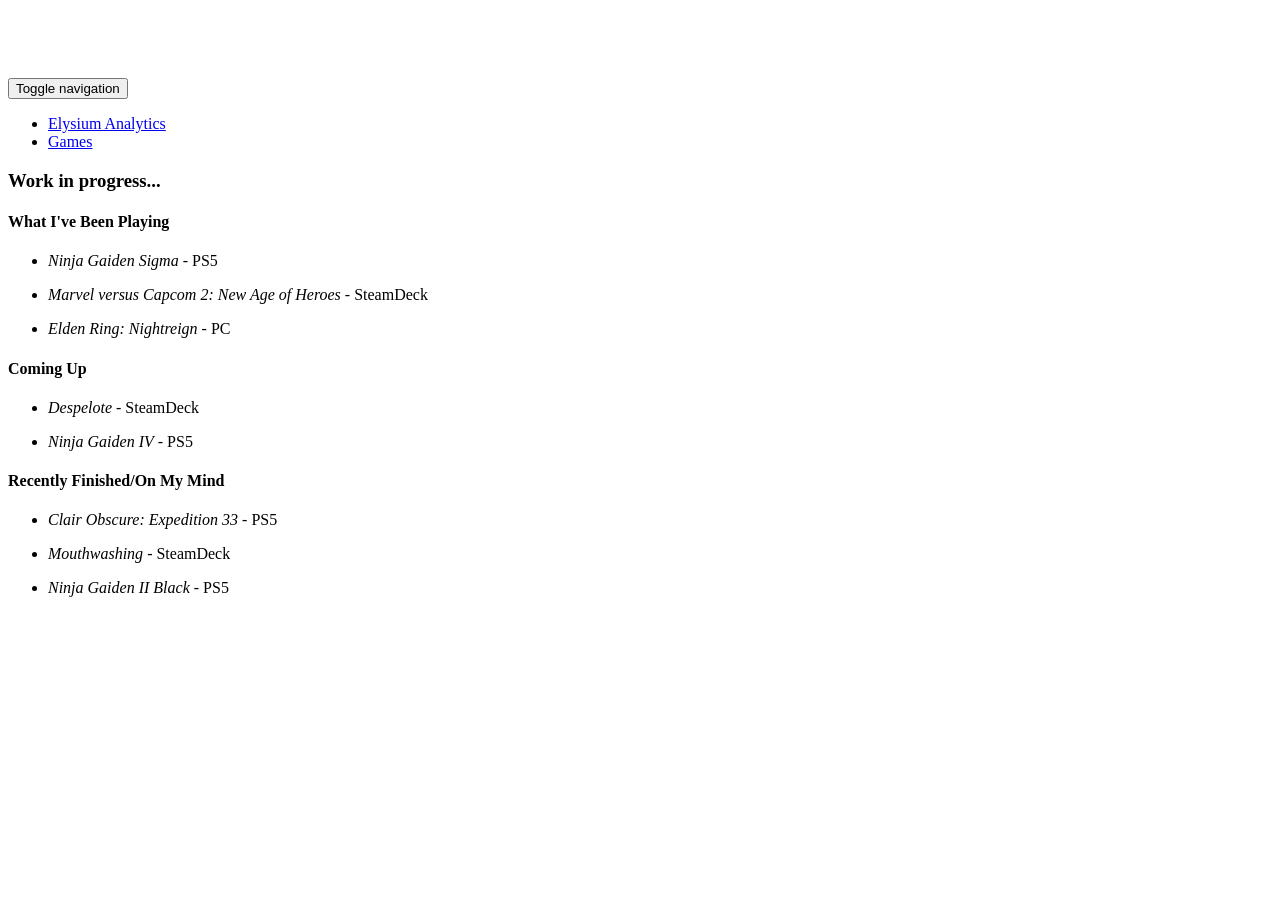
==== games.html @ b8a9668d "added games tab and updated reading" ====
<!DOCTYPE html>
<html lang="en">

<head>

    <meta charset="utf-8">
    <meta http-equiv="X-UA-Compatible" content="IE=edge">
    <meta name="viewport" content="width=device-width, initial-scale=1">
    <meta name="description" content="">
    <meta name="author" content="">

    <title>Elysium Analytics</title>

    <!-- Bootstrap Core CSS -->
    <link href="css/bootstrap.min.css" rel="stylesheet">

    <!-- Custom CSS -->
    <style>
    body {
        padding-top: 70px;
        /* Required padding for .navbar-fixed-top. Remove if using .navbar-static-top. Change if height of navigation changes. */
    }
    </style>

    <!-- HTML5 Shim and Respond.js IE8 support of HTML5 elements and media queries -->
    <!-- WARNING: Respond.js doesn't work if you view the page via file:// -->
    <!--[if lt IE 9]>
        <script src="https://oss.maxcdn.com/libs/html5shiv/3.7.0/html5shiv.js"></script>
        <script src="https://oss.maxcdn.com/libs/respond.js/1.4.2/respond.min.js"></script>
    <![endif]-->

</head>

<body>

    <!-- Navigation -->
    <nav class="navbar navbar-inverse navbar-fixed-top" role="navigation">
        <div class="container">
            <!-- Brand and toggle get grouped for better mobile display -->
            <div class="navbar-header">
                <button type="button" class="navbar-toggle" data-toggle="collapse" data-target="#bs-example-navbar-collapse-1">
                    <span class="sr-only">Toggle navigation</span>
                    <span class="icon-bar"></span>
                    <span class="icon-bar"></span>
                    <span class="icon-bar"></span>
                </button>
                <!--<a class="navbar-brand" href="index.html">Dean Bisogno</a>-->
            </div>
            <!-- Collect the nav links, forms, and other content for toggling -->
            <div class="collapse navbar-collapse" id="bs-example-navbar-collapse-1">
                <ul class="nav navbar-nav">
                    <li>
                        <a href="index.html">Elysium Analytics</a>
                    </li>
                    <li>
                        <a href="games.html">Games</a>
                    </li>
                    <!--<li>
                        <a href="contact.html">Contact</a>
                    </li>-->
                </ul>
            </div>
            <!-- /.navbar-collapse -->
        </div>
        <!-- /.container -->
    </nav>

    <!-- Page Content -->
    <div class="container">

        <div class="row">
            <div class="col-lg-12 text-left">
                <h3>Work in progress...</h3>
            </div>
        </div>
        <!-- /.row -->
        <div class="row">
            <div class="col-lg-12 text-left">
                <h4 class="lead text-muted">What I've Been Playing</h4>
                <ul class="list-unstyled">
                    <li><p><em>Ninja Gaiden Sigma</em> - PS5</p></li>
                    <li><p><em>Marvel versus Capcom 2: New Age of Heroes</em> - SteamDeck</p></li>
                    <li><p><em>Elden Ring: Nightreign</em> - PC</p></li>
                </ul>
            </div>
        </div>
        <div class="row">
            <div class="col-lg-12 text-left">
                <h4 class="lead text-muted">Coming Up</h4>
                <ul class="list-unstyled">
                    <li><p><em>Despelote</em> - SteamDeck</p></li>
                    <li><p><em>Ninja Gaiden IV</em> - PS5</p></li>
                </ul>
            </div>
        </div>
        <div class="row">
            <div class="col-lg-12 text-left">
                <h4 class="lead text-muted">Recently Finished/On My Mind</h4>
                <ul class="list-unstyled">
                    <li><p><em>Clair Obscure: Expedition 33</em> - PS5</p></li>
                    <li><p><em>Mouthwashing</em> - SteamDeck</p></li>
                    <li><p><em>Ninja Gaiden II Black</em> - PS5</p></li>
                </ul>
            </div>
        </div>

    </div>
    <!-- /.container -->

    <!-- jQuery Version 1.11.1 -->
    <script src="js/jquery.js"></script>

    <!-- Bootstrap Core JavaScript -->
    <script src="js/bootstrap.min.js"></script>

</body>

</html>
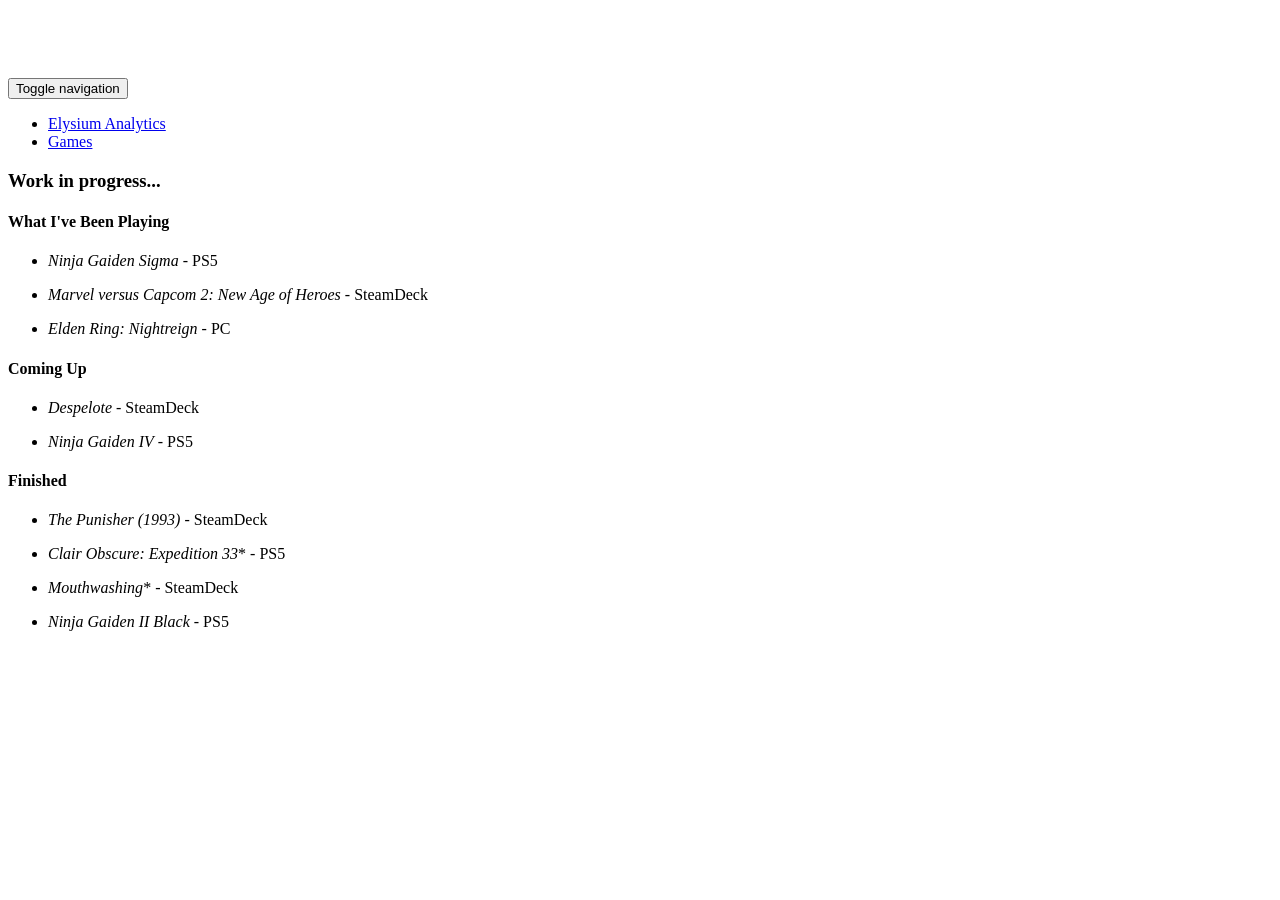
==== commit 63a6f3ec: "add The Punisher (1993) to completed games" ====
--- a/games.html
+++ b/games.html
@@ -95,10 +95,11 @@
         </div>
         <div class="row">
             <div class="col-lg-12 text-left">
-                <h4 class="lead text-muted">Recently Finished/On My Mind</h4>
+                <h4 class="lead text-muted">Finished</h4>
                 <ul class="list-unstyled">
-                    <li><p><em>Clair Obscure: Expedition 33</em> - PS5</p></li>
-                    <li><p><em>Mouthwashing</em> - SteamDeck</p></li>
+                    <li><p><em>The Punisher (1993)</em> - SteamDeck</p>
+                    <li><p><em>Clair Obscure: Expedition 33</em>* - PS5</p></li>
+                    <li><p><em>Mouthwashing</em>* - SteamDeck</p></li>
                     <li><p><em>Ninja Gaiden II Black</em> - PS5</p></li>
                 </ul>
             </div>
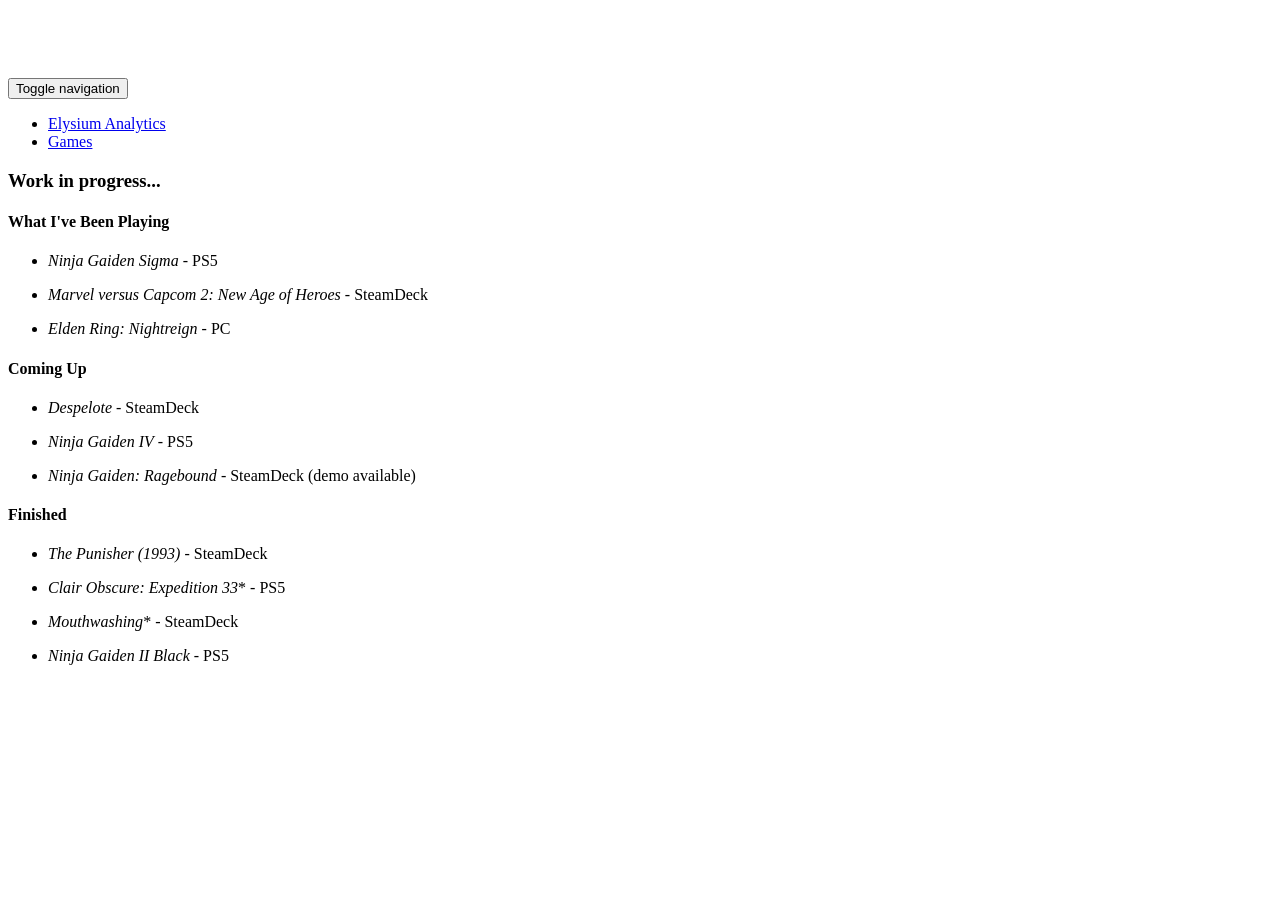
==== commit 73bae5a6: "fixed li on the punished added ragebound to upcoming" ====
--- a/games.html
+++ b/games.html
@@ -90,6 +90,7 @@
                 <ul class="list-unstyled">
                     <li><p><em>Despelote</em> - SteamDeck</p></li>
                     <li><p><em>Ninja Gaiden IV</em> - PS5</p></li>
+                    <li><p><em>Ninja Gaiden: Ragebound</em> - SteamDeck (demo available)</p></li>
                 </ul>
             </div>
         </div>
@@ -97,7 +98,7 @@
             <div class="col-lg-12 text-left">
                 <h4 class="lead text-muted">Finished</h4>
                 <ul class="list-unstyled">
-                    <li><p><em>The Punisher (1993)</em> - SteamDeck</p>
+                    <li><p><em>The Punisher (1993)</em> - SteamDeck</p></li>
                     <li><p><em>Clair Obscure: Expedition 33</em>* - PS5</p></li>
                     <li><p><em>Mouthwashing</em>* - SteamDeck</p></li>
                     <li><p><em>Ninja Gaiden II Black</em> - PS5</p></li>
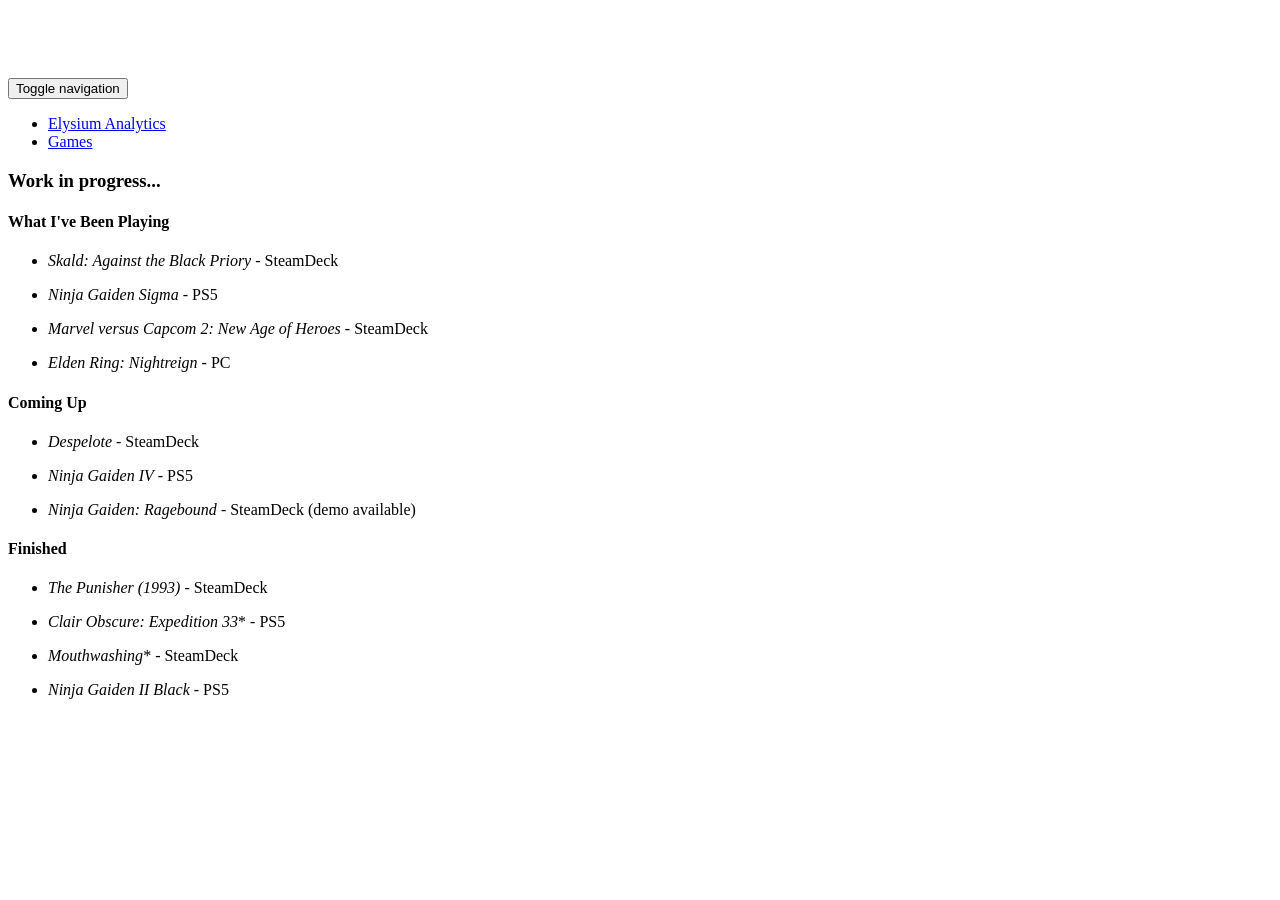
==== commit 45aa8492: "added Skald to current playing" ====
--- a/games.html
+++ b/games.html
@@ -78,6 +78,7 @@
             <div class="col-lg-12 text-left">
                 <h4 class="lead text-muted">What I've Been Playing</h4>
                 <ul class="list-unstyled">
+                    <li><p><em>Skald: Against the Black Priory</em> - SteamDeck</p></li>
                     <li><p><em>Ninja Gaiden Sigma</em> - PS5</p></li>
                     <li><p><em>Marvel versus Capcom 2: New Age of Heroes</em> - SteamDeck</p></li>
                     <li><p><em>Elden Ring: Nightreign</em> - PC</p></li>
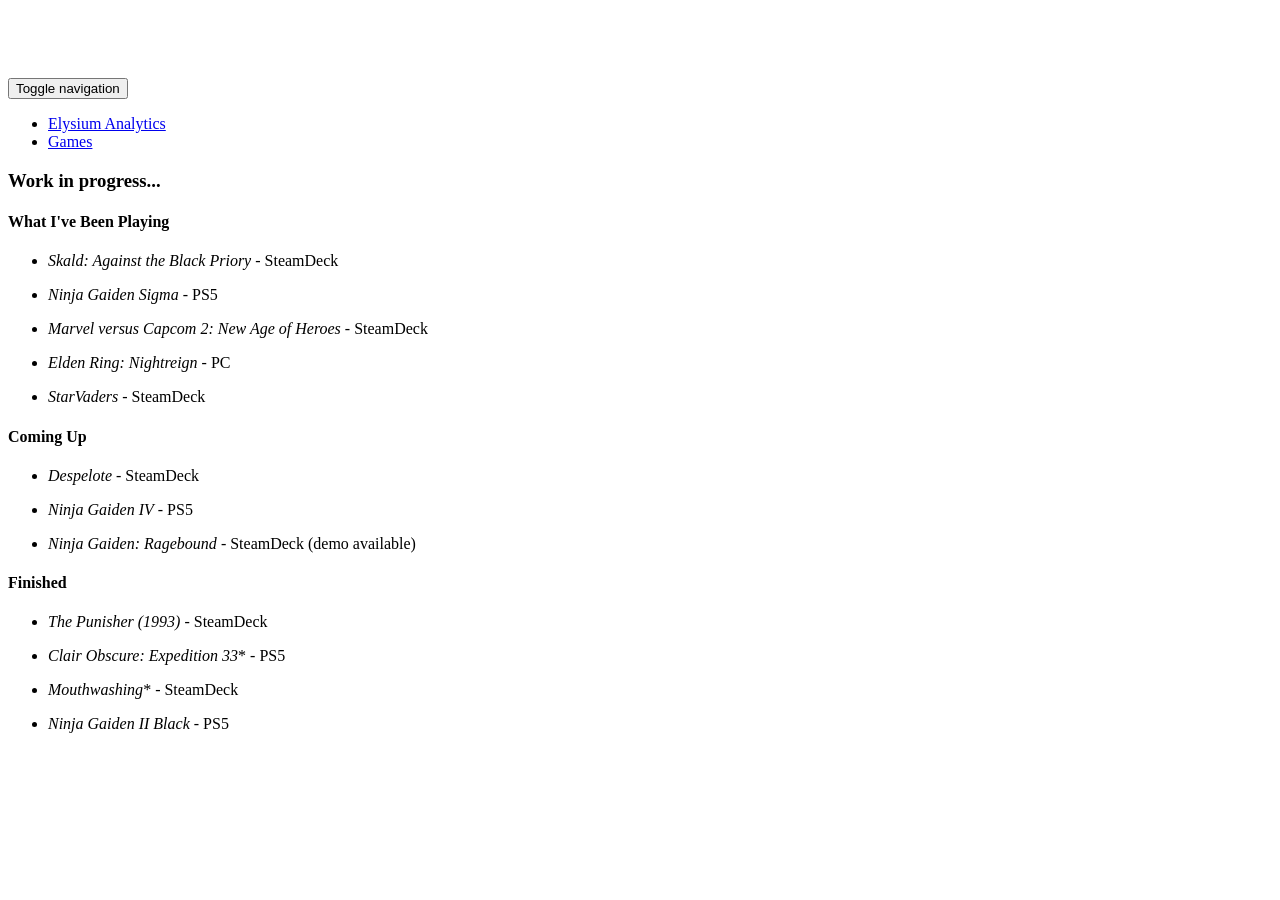
==== commit 5ea857ef: "Added StarVaders to currently playing" ====
--- a/games.html
+++ b/games.html
@@ -82,6 +82,7 @@
                     <li><p><em>Ninja Gaiden Sigma</em> - PS5</p></li>
                     <li><p><em>Marvel versus Capcom 2: New Age of Heroes</em> - SteamDeck</p></li>
                     <li><p><em>Elden Ring: Nightreign</em> - PC</p></li>
+                    <li><p><em>StarVaders</em> - SteamDeck</p></li>
                 </ul>
             </div>
         </div>
